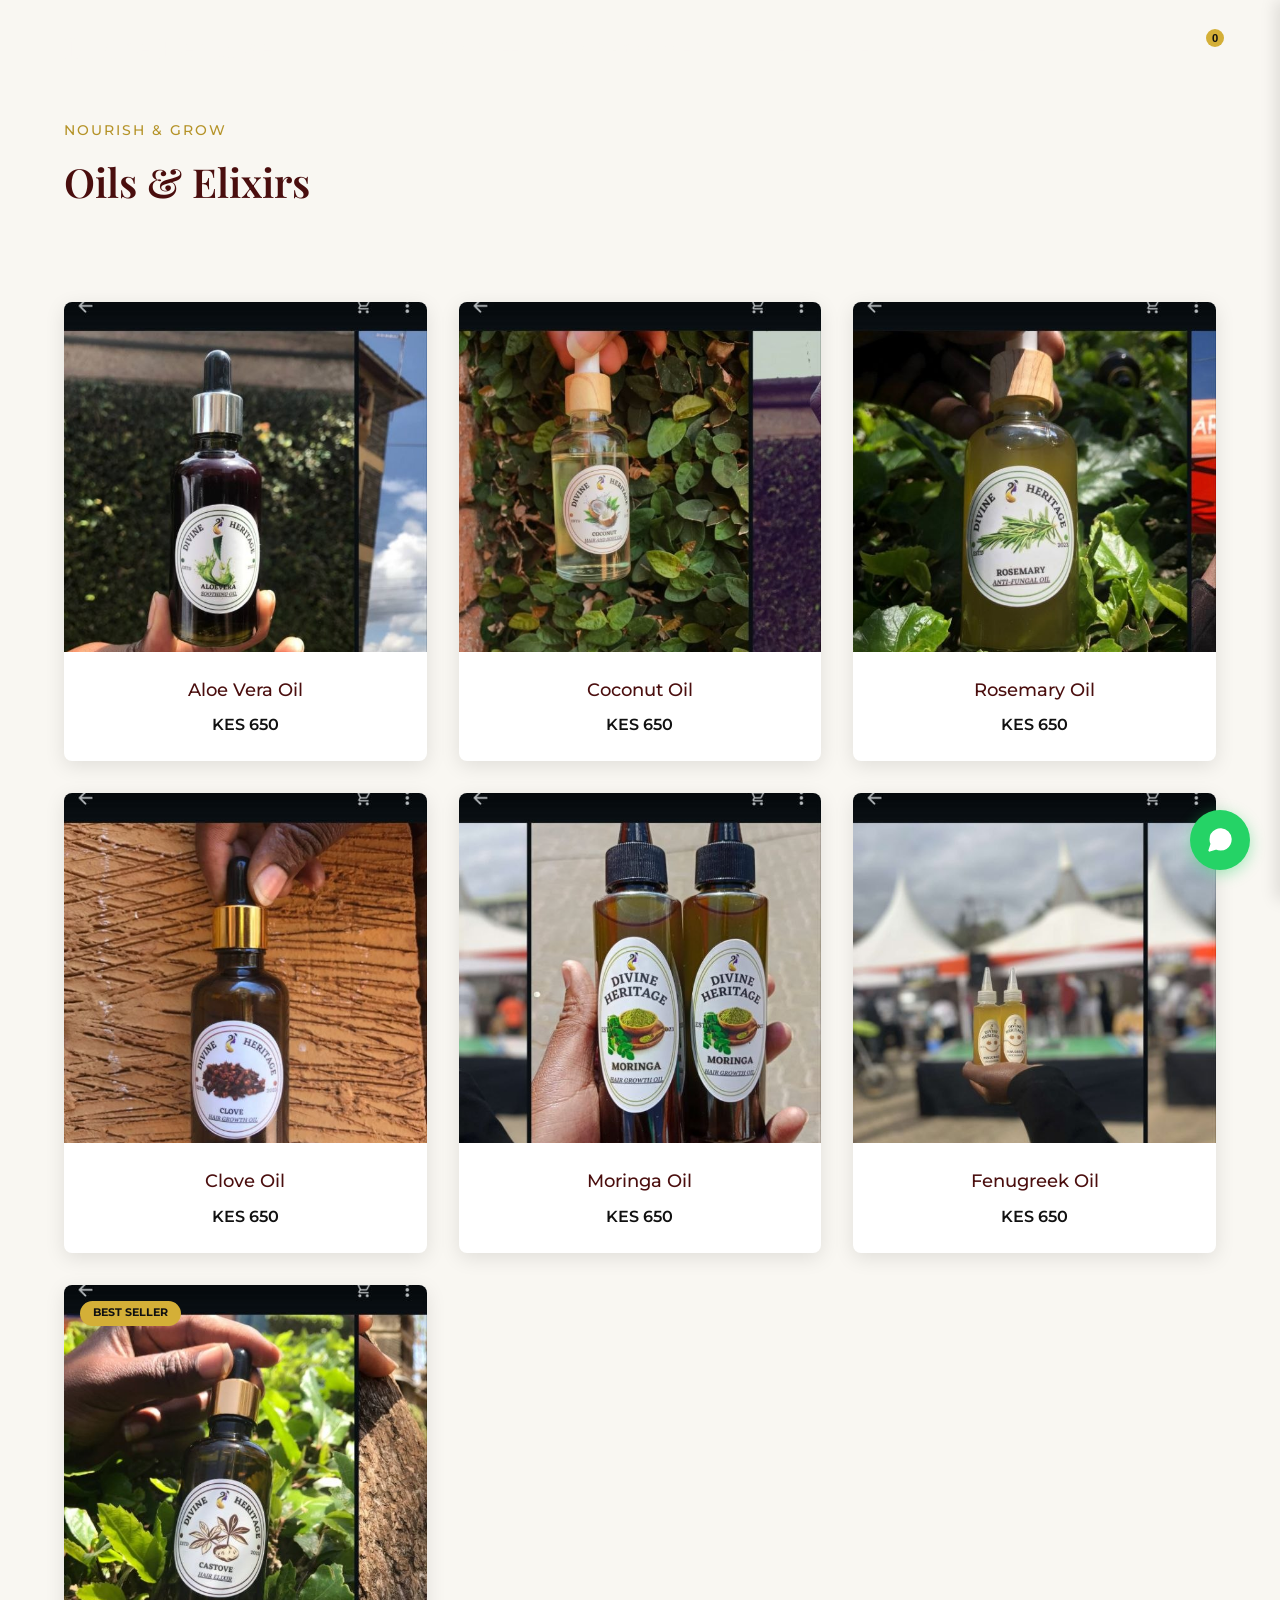
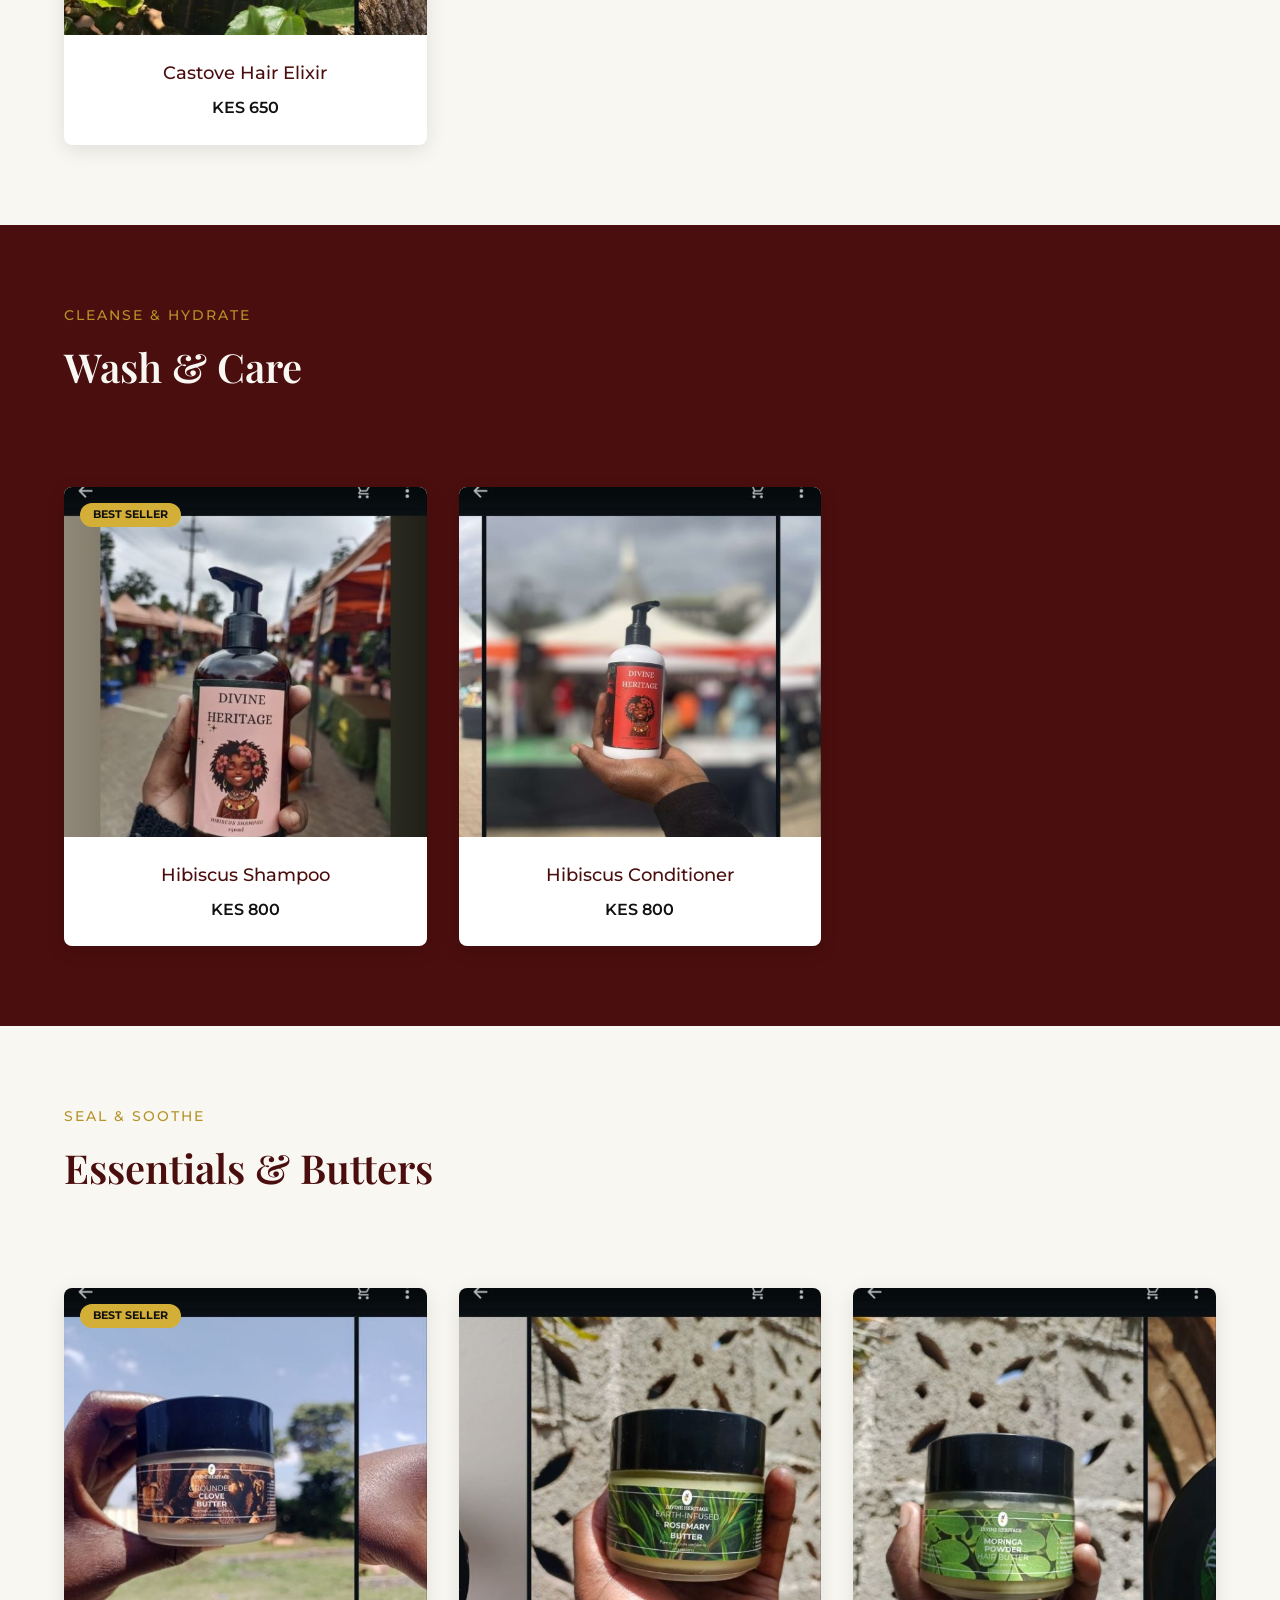
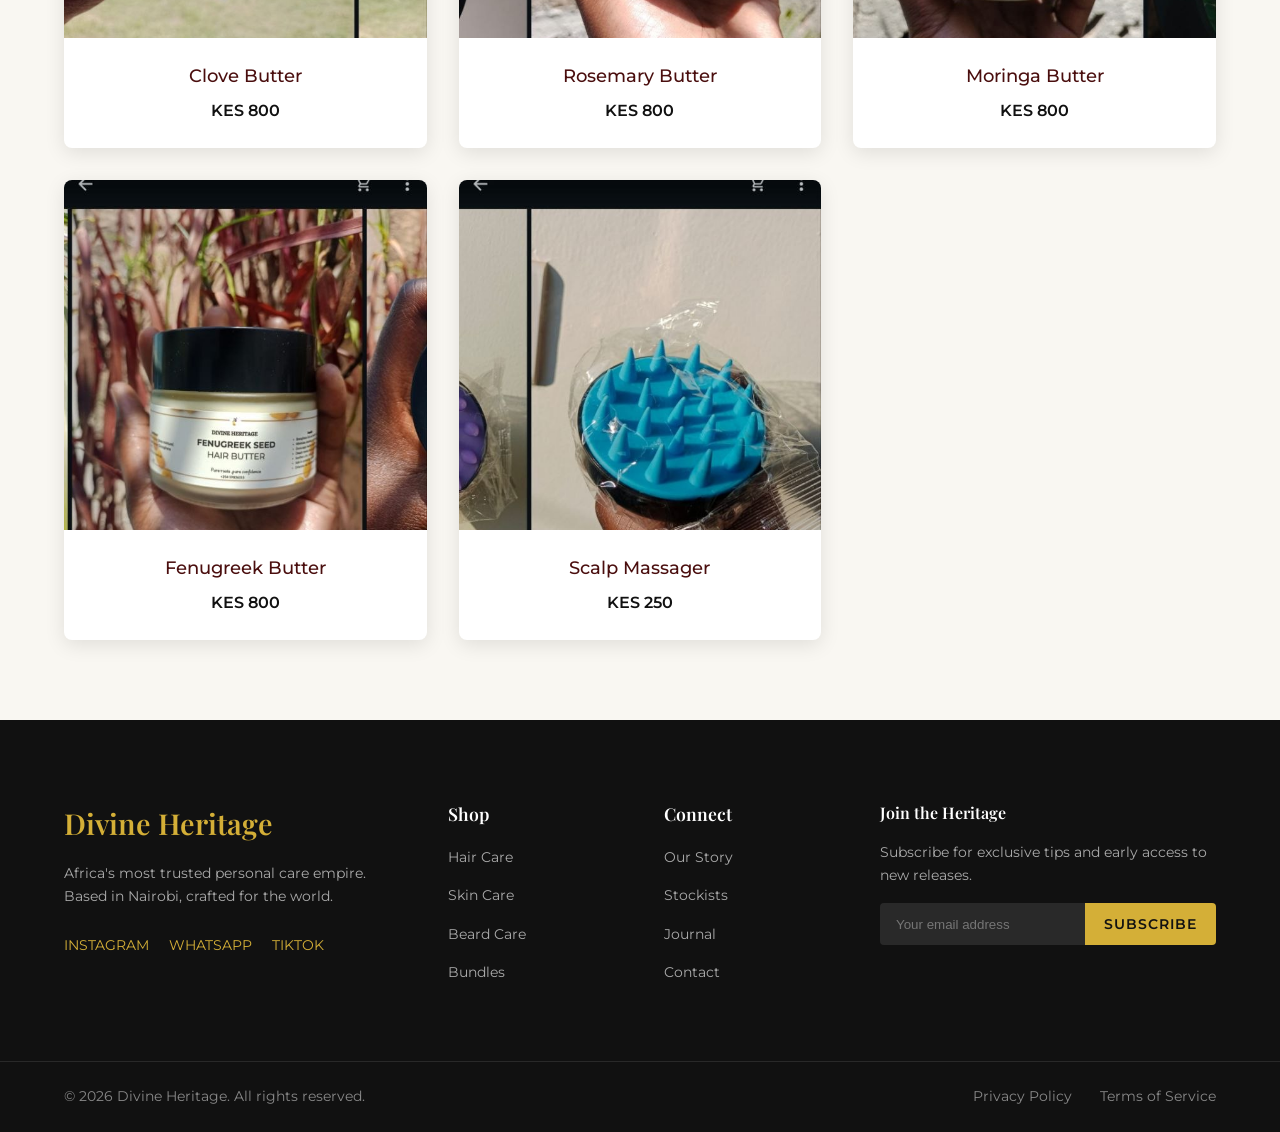
==== shop.html @ 83fb6ab6 "Complete multi-page catalogue and WhatsApp cart integration" ====
<!DOCTYPE html>
<html lang="en">
<head>
  <meta charset="UTF-8">
  <meta name="viewport" content="width=device-width, initial-scale=1.0">
  <title>Divine Heritage | Premium Organic African Beauty</title>
  <meta name="description" content="Discover Africa's most trusted personal care empire. Shop organic, premium beauty for hair, skin, and beard.">
  <link rel="preconnect" href="https://fonts.googleapis.com">
  <link rel="preconnect" href="https://fonts.gstatic.com" crossorigin>
  <link href="https://fonts.googleapis.com/css2?family=Montserrat:wght@300;400;500;600&family=Playfair+Display:ital,wght@0,400;0,600;0,700;1,400&display=swap" rel="stylesheet">
  <link rel="stylesheet" href="style.css">
</head>
<body>
  <!-- Header -->
  <header id="header">
    <div class="nav-container">
      <div class="logo">
        <h1>Divine Heritage</h1>
      </div>
      <nav class="desktop-nav">
        <ul>
          <li><a href="shop.html">Shop All</a></li>
          <li><a href="index.html#concern">Shop By Concern</a></li>
          <li><a href="index.html#heritage">The Heritage</a></li>
          <li><a href="#">Journal</a></li>
        </ul>
      </nav>
      <div class="nav-actions">
        <button class="icon-btn search-btn" aria-label="Search">
          <svg width="24" height="24" viewBox="0 0 24 24" fill="none" stroke="currentColor" stroke-width="2" stroke-linecap="round" stroke-linejoin="round"><circle cx="11" cy="11" r="8"></circle><line x1="21" y1="21" x2="16.65" y2="16.65"></line></svg>
        </button>
        <button class="icon-btn cart-btn" id="cart-btn" aria-label="Cart">
          <svg width="24" height="24" viewBox="0 0 24 24" fill="none" stroke="currentColor" stroke-width="2" stroke-linecap="round" stroke-linejoin="round"><path d="M6 2L3 6v14a2 2 0 0 0 2 2h14a2 2 0 0 0 2-2V6l-3-4z"></path><line x1="3" y1="6" x2="21" y2="6"></line><path d="M16 10a4 4 0 0 1-8 0"></path></svg>
          <span class="cart-count">0</span>
        </button>
        <button class="mobile-menu-btn" aria-label="Menu">
          <svg width="24" height="24" viewBox="0 0 24 24" fill="none" stroke="currentColor" stroke-width="2" stroke-linecap="round" stroke-linejoin="round"><line x1="3" y1="12" x2="21" y2="12"></line><line x1="3" y1="6" x2="21" y2="6"></line><line x1="3" y1="18" x2="21" y2="18"></line></svg>
        </button>
      </div>
    </div>
  </header>

  <!-- OILS & ELIXIRS -->
  <section id="oils" class="section" style="padding-top: 120px;">
    <div class="container">
      <div class="section-header">
         <div>
           <p class="section-kicker">Nourish & Grow</p>
           <h2 class="section-title">Oils & Elixirs</h2>
         </div>
      </div>
      <div class="products-grid">
         <div class="product-card fade-in-up">
          <div class="product-image-container">
            <img src="assets/products/aloe_vera_oil.jpg" alt="Aloe Vera Oil" class="catalog-crop">
            <div class="product-actions"><button class="btn btn-primary btn-full add-to-cart-btn" data-id="p_aloe" data-name="Aloe Vera Oil" data-price="650">Quick Add</button></div>
          </div>
          <div class="product-info"><h3 class="product-name">Aloe Vera Oil</h3><p class="product-price">KES 650</p></div>
        </div>
        <div class="product-card fade-in-up delay-1">
          <div class="product-image-container">
            <img src="assets/products/coconut_oil.jpg" alt="Coconut Oil" class="catalog-crop">
            <div class="product-actions"><button class="btn btn-primary btn-full add-to-cart-btn" data-id="p_coco" data-name="Coconut Oil" data-price="650">Quick Add</button></div>
          </div>
          <div class="product-info"><h3 class="product-name">Coconut Oil</h3><p class="product-price">KES 650</p></div>
        </div>
        <div class="product-card fade-in-up delay-2">
          <div class="product-image-container">
            <img src="assets/products/rosemary_oil.jpg" alt="Rosemary Oil" class="catalog-crop">
            <div class="product-actions"><button class="btn btn-primary btn-full add-to-cart-btn" data-id="p_rose" data-name="Rosemary Oil" data-price="650">Quick Add</button></div>
          </div>
          <div class="product-info"><h3 class="product-name">Rosemary Oil</h3><p class="product-price">KES 650</p></div>
        </div>
        <div class="product-card fade-in-up delay-3">
          <div class="product-image-container">
            <img src="assets/products/clove_oil.jpg" alt="Clove Oil" class="catalog-crop">
            <div class="product-actions"><button class="btn btn-primary btn-full add-to-cart-btn" data-id="p_clove_oil" data-name="Clove Oil" data-price="650">Quick Add</button></div>
          </div>
          <div class="product-info"><h3 class="product-name">Clove Oil</h3><p class="product-price">KES 650</p></div>
        </div>
        <div class="product-card fade-in-up">
          <div class="product-image-container">
            <img src="assets/products/moringa_oil.jpg" alt="Moringa Oil" class="catalog-crop">
            <div class="product-actions"><button class="btn btn-primary btn-full add-to-cart-btn" data-id="p_mor_oil" data-name="Moringa Oil" data-price="650">Quick Add</button></div>
          </div>
          <div class="product-info"><h3 class="product-name">Moringa Oil</h3><p class="product-price">KES 650</p></div>
        </div>
        <div class="product-card fade-in-up delay-1">
          <div class="product-image-container">
            <img src="assets/products/fenugreek_oil.jpg" alt="Fenugreek Oil" class="catalog-crop">
            <div class="product-actions"><button class="btn btn-primary btn-full add-to-cart-btn" data-id="p_fenu_oil" data-name="Fenugreek Oil" data-price="650">Quick Add</button></div>
          </div>
          <div class="product-info"><h3 class="product-name">Fenugreek Oil</h3><p class="product-price">KES 650</p></div>
        </div>
        <div class="product-card fade-in-up delay-2">
          <div class="product-image-container">
            <img src="assets/products/castove_elixir.jpg" alt="Castove Elixir" class="catalog-crop">
            <div class="product-actions"><button class="btn btn-primary btn-full add-to-cart-btn" data-id="p_castove" data-name="Castove Hair Elixir" data-price="650">Quick Add</button></div>
            <span class="badge">Best Seller</span>
          </div>
          <div class="product-info"><h3 class="product-name">Castove Hair Elixir</h3><p class="product-price">KES 650</p></div>
        </div>
      </div>
    </div>
  </section>

  <!-- WASH & CARE -->
  <section id="wash" class="section section-dark">
    <div class="container">
      <div class="section-header">
         <div>
           <p class="section-kicker">Cleanse & Hydrate</p>
           <h2 class="section-title text-light">Wash & Care</h2>
         </div>
      </div>
      <div class="products-grid">
         <div class="product-card fade-in-up">
          <div class="product-image-container">
            <img src="assets/products/hibiscus_shampoo.jpg" alt="Hibiscus Shampoo" class="catalog-crop">
            <div class="product-actions"><button class="btn btn-primary btn-full add-to-cart-btn" data-id="p_hib_sham" data-name="Hibiscus Shampoo" data-price="800">Quick Add</button></div>
            <span class="badge">Best Seller</span>
          </div>
          <div class="product-info"><h3 class="product-name">Hibiscus Shampoo</h3><p class="product-price">KES 800</p></div>
        </div>
        <div class="product-card fade-in-up delay-1">
          <div class="product-image-container">
            <img src="assets/products/hibiscus_conditioner.jpg" alt="Hibiscus Conditioner" class="catalog-crop">
            <div class="product-actions"><button class="btn btn-primary btn-full add-to-cart-btn" data-id="p_hib_cond" data-name="Hibiscus Conditioner" data-price="800">Quick Add</button></div>
          </div>
          <div class="product-info"><h3 class="product-name">Hibiscus Conditioner</h3><p class="product-price">KES 800</p></div>
        </div>
      </div>
    </div>
  </section>

  <!-- ESSENTIALS & BUTTERS -->
  <section id="essentials" class="section">
    <div class="container">
      <div class="section-header">
         <div>
           <p class="section-kicker">Seal & Soothe</p>
           <h2 class="section-title">Essentials & Butters</h2>
         </div>
      </div>
      <div class="products-grid">
        <div class="product-card fade-in-up">
          <div class="product-image-container">
            <img src="assets/products/clove_butter.jpg" alt="Clove Butter" class="catalog-crop">
            <div class="product-actions"><button class="btn btn-primary btn-full add-to-cart-btn" data-id="p_clove_but" data-name="Clove Butter" data-price="800">Quick Add</button></div>
            <span class="badge">Best Seller</span>
          </div>
          <div class="product-info"><h3 class="product-name">Clove Butter</h3><p class="product-price">KES 800</p></div>
        </div>
        <div class="product-card fade-in-up delay-1">
          <div class="product-image-container">
            <img src="assets/products/rosemary_butter.jpg" alt="Rosemary Butter" class="catalog-crop">
            <div class="product-actions"><button class="btn btn-primary btn-full add-to-cart-btn" data-id="p_rose_but" data-name="Rosemary Butter" data-price="800">Quick Add</button></div>
          </div>
          <div class="product-info"><h3 class="product-name">Rosemary Butter</h3><p class="product-price">KES 800</p></div>
        </div>
        <div class="product-card fade-in-up delay-2">
          <div class="product-image-container">
            <img src="assets/products/moringa_butter.jpg" alt="Moringa Butter" class="catalog-crop">
            <div class="product-actions"><button class="btn btn-primary btn-full add-to-cart-btn" data-id="p_mor_but" data-name="Moringa Butter" data-price="800">Quick Add</button></div>
          </div>
          <div class="product-info"><h3 class="product-name">Moringa Butter</h3><p class="product-price">KES 800</p></div>
        </div>
        <div class="product-card fade-in-up delay-3">
          <div class="product-image-container">
            <img src="assets/products/fenugreek_butter.jpg" alt="Fenugreek Butter" class="catalog-crop">
            <div class="product-actions"><button class="btn btn-primary btn-full add-to-cart-btn" data-id="p_fenu_but" data-name="Fenugreek Butter" data-price="800">Quick Add</button></div>
          </div>
          <div class="product-info"><h3 class="product-name">Fenugreek Butter</h3><p class="product-price">KES 800</p></div>
        </div>
        <div class="product-card fade-in-up">
          <div class="product-image-container">
            <img src="assets/products/scalp_massager.jpg" alt="Scalp Massager" class="catalog-crop">
            <div class="product-actions"><button class="btn btn-primary btn-full add-to-cart-btn" data-id="p_mass" data-name="Scalp Massager" data-price="250">Quick Add</button></div>
          </div>
          <div class="product-info"><h3 class="product-name">Scalp Massager</h3><p class="product-price">KES 250</p></div>
        </div>
      </div>
    </div>
  </section>

  <!-- Footer -->
  <footer class="footer">
    <div class="container footer-grid">
      <div class="footer-brand">
        <h2>Divine Heritage</h2>
        <p>Africa's most trusted personal care empire. Based in Nairobi, crafted for the world.</p>
        <div class="social-links">
           <a href="#">Instagram</a>
           <a href="#">WhatsApp</a>
           <a href="#">TikTok</a>
        </div>
      </div>
      <div class="footer-links">
        <h4>Shop</h4>
        <ul>
          <li><a href="#">Hair Care</a></li>
          <li><a href="#">Skin Care</a></li>
          <li><a href="#">Beard Care</a></li>
          <li><a href="#">Bundles</a></li>
        </ul>
      </div>
      <div class="footer-links">
        <h4>Connect</h4>
        <ul>
          <li><a href="#">Our Story</a></li>
          <li><a href="#">Stockists</a></li>
          <li><a href="#">Journal</a></li>
          <li><a href="#">Contact</a></li>
        </ul>
      </div>
      <div class="footer-newsletter">
        <h4>Join the Heritage</h4>
        <p>Subscribe for exclusive tips and early access to new releases.</p>
        <form class="newsletter-form">
          <input type="email" placeholder="Your email address" required>
          <button type="submit" class="btn btn-primary">Subscribe</button>
        </form>
      </div>
    </div>
    <div class="footer-bottom">
      <div class="container">
        <p>&copy; 2026 Divine Heritage. All rights reserved.</p>
        <div class="legal-links">
           <a href="#">Privacy Policy</a>
           <a href="#">Terms of Service</a>
        </div>
      </div>
    </div>
  </footer>

  <!-- Sticky Mobile Add to Cart & FAB -->
  <div class="floating-actions">
    <a href="https://wa.me/something" class="fab whatsapp-fab" aria-label="Chat on WhatsApp">
       <svg width="28" height="28" viewBox="0 0 24 24" fill="white" stroke="white" stroke-width="2" stroke-linecap="round" stroke-linejoin="round"><path d="M21 11.5a8.38 8.38 0 0 1-.9 3.8 8.5 8.5 0 0 1-7.6 4.7 8.38 8.38 0 0 1-3.8-.9L3 21l1.9-5.7a8.38 8.38 0 0 1-.9-3.8 8.5 8.5 0 0 1 4.7-7.6 8.38 8.38 0 0 1 3.8-.9h.5a8.48 8.48 0 0 1 8 8v.5z"></path></svg>
    </a>
  </div>

  <!-- Cart Drawer -->
  <div class="cart-overlay" id="cart-overlay"></div>
  <div class="cart-drawer" id="cart-drawer">
    <div class="cart-header">
      <h3>Your Cart</h3>
      <button class="close-btn" id="close-cart">&times;</button>
    </div>
    <div class="cart-body" id="cart-items-container">
      <p class="empty-cart-msg">Your cart is currently empty.</p>
    </div>
    <div class="cart-footer">
      <div class="cart-total">
        <span>Total:</span>
        <span id="cart-total-price">KES 0</span>
      </div>
      <button class="btn btn-primary btn-full" id="checkout-btn">Checkout via WhatsApp</button>
    </div>
  </div>

  <script src="main.js"></script>
</body>
</html>
---- style.css ----
:root {
  /* Brand Colors */
  --clr-maroon: #4A0E0E;
  --clr-maroon-dark: #2F0808;
  --clr-gold: #D4AF37;
  --clr-gold-light: #F3DD94;
  --clr-gold-dark: #B59328;
  --clr-offwhite: #F9F7F2;
  --clr-white: #FFFFFF;
  --clr-black: #111111;
  --clr-gray: #7A7A7A;
  
  /* Typography */
  --font-serif: 'Playfair Display', serif;
  --font-sans: 'Montserrat', sans-serif;

  /* Spacing & Utilities */
  --transition: all 0.3s cubic-bezier(0.25, 0.46, 0.45, 0.94);
  --section-padding: 5rem 0;
}

* {
  margin: 0;
  padding: 0;
  box-sizing: border-box;
}

html {
  scroll-behavior: smooth;
  font-size: 16px;
}

body {
  font-family: var(--font-sans);
  background-color: var(--clr-offwhite);
  color: var(--clr-black);
  line-height: 1.6;
  overflow-x: hidden;
}

h1, h2, h3, h4, h5, h6 {
  font-family: var(--font-serif);
  font-weight: 600;
  margin-bottom: 1rem;
}

a {
  text-decoration: none;
  color: inherit;
  transition: var(--transition);
}

ul {
  list-style: none;
}

/* Typography Utilities */
.section-kicker {
  font-family: var(--font-sans);
  text-transform: uppercase;
  letter-spacing: 2px;
  font-size: 0.85rem;
  color: var(--clr-gold-dark);
  font-weight: 500;
  margin-bottom: 0.5rem;
}

.section-title {
  font-size: 2.5rem;
  color: var(--clr-maroon);
  margin-bottom: 2.5rem;
}

.text-center { text-align: center; }
.text-light { color: var(--clr-offwhite); }

/* Layout Utilities */
.container {
  width: 90%;
  max-width: 1200px;
  margin: 0 auto;
}

.section {
  padding: var(--section-padding);
}

.section-dark {
  background-color: var(--clr-maroon);
  color: var(--clr-offwhite);
}

/* Buttons */
.btn {
  display: inline-block;
  padding: 1rem 2rem;
  font-family: var(--font-sans);
  font-weight: 600;
  text-transform: uppercase;
  letter-spacing: 1px;
  font-size: 0.85rem;
  cursor: pointer;
  border: none;
  transition: var(--transition);
  position: relative;
  overflow: hidden;
  text-align: center;
}

.btn-primary {
  background-color: var(--clr-gold);
  color: var(--clr-black);
}

.btn-primary:hover {
  background-color: var(--clr-gold-light);
  transform: translateY(-2px);
  box-shadow: 0 5px 15px rgba(212, 175, 55, 0.3);
}

.btn-outline {
  background-color: transparent;
  color: var(--clr-offwhite);
  border: 1px solid var(--clr-offwhite);
}

.btn-outline:hover {
  background-color: var(--clr-offwhite);
  color: var(--clr-maroon);
}

.btn-full { width: 100%; }

/* Header & Nav */
header {
  position: fixed;
  top: 0;
  left: 0;
  width: 100%;
  z-index: 1000;
  padding: 1.5rem 0;
  transition: var(--transition);
}

.header-scrolled {
  background: rgba(249, 247, 242, 0.95);
  backdrop-filter: blur(10px);
  padding: 1rem 0;
  box-shadow: 0 2px 10px rgba(0,0,0,0.05);
}

.header-scrolled .logo h1 {
  color: var(--clr-maroon);
}

.header-scrolled .desktop-nav a,
.header-scrolled .icon-btn {
  color: var(--clr-black);
}

.nav-container {
  display: flex;
  justify-content: space-between;
  align-items: center;
  width: 90%;
  max-width: 1400px;
  margin: 0 auto;
}

.logo h1 {
  font-size: 1.8rem;
  color: var(--clr-offwhite);
  margin-bottom: 0;
  transition: var(--transition);
}

.desktop-nav ul {
  display: flex;
  gap: 2.5rem;
}

.desktop-nav a {
  color: var(--clr-offwhite);
  font-size: 0.9rem;
  font-weight: 500;
  text-transform: uppercase;
  letter-spacing: 1px;
}

.desktop-nav a:hover {
  color: var(--clr-gold);
}

.nav-actions {
  display: flex;
  gap: 1rem;
  align-items: center;
}

.icon-btn, .mobile-menu-btn {
  background: transparent;
  border: none;
  color: var(--clr-offwhite);
  cursor: pointer;
  position: relative;
  transition: var(--transition);
}

.icon-btn:hover {
  color: var(--clr-gold);
}

.cart-count {
  position: absolute;
  top: -5px;
  right: -8px;
  background-color: var(--clr-gold);
  color: var(--clr-black);
  font-size: 0.7rem;
  font-weight: bold;
  height: 18px;
  width: 18px;
  border-radius: 50%;
  display: flex;
  align-items: center;
  justify-content: center;
}

.mobile-menu-btn {
  display: none;
}

/* Hero Section */
.hero {
  position: relative;
  height: 100vh;
  min-height: 600px;
  display: flex;
  align-items: center;
  justify-content: center;
  text-align: center;
  overflow: hidden;
  background-color: var(--clr-maroon);
}

.hero-image-wrapper {
  position: absolute;
  top: 0;
  left: 0;
  width: 100%;
  height: 100%;
  border-bottom-left-radius: 50% 5%;
  border-bottom-right-radius: 50% 5%;
  overflow: hidden;
}

.hero-image-wrapper::after {
  content: '';
  position: absolute;
  top: 0; left: 0; width: 100%; height: 100%;
  background: linear-gradient(to bottom, rgba(74, 14, 14, 0.4), rgba(74, 14, 14, 0.8));
}

.hero-bg {
  width: 100%;
  height: 100%;
  object-fit: cover;
  transform: scale(1.05); /* Slight zoom for premium feel */
}

.hero-content {
  position: relative;
  z-index: 10;
  max-width: 800px;
  padding: 0 1.5rem;
}

.hero-title {
  color: var(--clr-gold);
  font-size: 4.5rem;
  line-height: 1.1;
  margin-bottom: 1.5rem;
}

.hero-subtitle {
  color: var(--clr-offwhite);
  font-size: 1.25rem;
  margin-bottom: 2.5rem;
  font-weight: 300;
}

.hero-buttons {
  display: flex;
  gap: 1rem;
  justify-content: center;
}

/* Shop by Concern */
.concern-grid {
  display: grid;
  grid-template-columns: repeat(3, 1fr);
  gap: 2rem;
  margin-top: 3rem;
}

.concern-card {
  position: relative;
  height: 400px;
  overflow: hidden;
  border-radius: 8px;
  box-shadow: 0 10px 30px rgba(0,0,0,0.05);
}

.concern-img {
  width: 100%;
  height: 100%;
  background-size: cover;
  background-position: center;
  transition: transform 0.8s ease;
  background-color: #E2DBD0; /* Fallback */
}

/* Background images for categories */
.concern-img.oils { 
  background: url('assets/products/aloe_vera_oil.jpg') center/cover no-repeat; 
  background-position: center 12%; 
}
.concern-img.wash { 
  background: url('assets/products/hibiscus_shampoo.jpg') center/cover no-repeat; 
  background-position: center 12%; 
}
.concern-img.essentials { 
  background: url('assets/products/clove_butter.jpg') center/cover no-repeat; 
  background-position: center 12%; 
}

.concern-card::after {
  content: '';
  position: absolute;
  top: 0; left: 0; width: 100%; height: 100%;
  background: linear-gradient(to top, rgba(74, 14, 14, 0.7) 0%, transparent 70%);
}

.concern-card:hover .concern-img {
  transform: scale(1.05);
}

.concern-overlay {
  position: absolute;
  bottom: 0;
  left: 0;
  width: 100%;
  padding: 2rem;
  z-index: 5;
  color: var(--clr-offwhite);
  text-align: left;
}

.concern-overlay h3 {
  font-size: 1.8rem;
  margin-bottom: 0.5rem;
}

.link-text {
  font-family: var(--font-sans);
  font-size: 0.85rem;
  text-transform: uppercase;
  letter-spacing: 1px;
  color: var(--clr-gold);
  opacity: 0.8;
  transition: var(--transition);
}

.concern-card:hover .link-text {
  opacity: 1;
}

/* Best Sellers */
.section-header {
  display: flex;
  justify-content: space-between;
  align-items: flex-end;
  margin-bottom: 3rem;
}

.link-light {
  color: var(--clr-gold);
  text-transform: uppercase;
  letter-spacing: 1px;
  font-size: 0.85rem;
  font-weight: 500;
  border-bottom: 1px solid var(--clr-gold);
  padding-bottom: 5px;
}

.link-light:hover {
  color: var(--clr-offwhite);
  border-bottom-color: var(--clr-offwhite);
}

.products-grid {
  display: grid;
  grid-template-columns: repeat(auto-fill, minmax(300px, 1fr));
  gap: 2rem;
}

.product-card {
  background-color: var(--clr-white);
  border-radius: 8px;
  overflow: hidden;
  box-shadow: 0 5px 20px rgba(0,0,0,0.1);
  transition: var(--transition);
}

.product-card:hover {
  transform: translateY(-10px);
}

.product-image-container {
  position: relative;
  height: 350px;
  overflow: hidden;
}

/* Soft placeholders */
.product-placeholder {
  width: 100%;
  height: 100%;
  background: var(--clr-offwhite);
  display: flex;
  align-items: center;
  justify-content: center;
  font-family: var(--font-serif);
  color: var(--clr-gray);
  font-size: 1.2rem;
  font-style: italic;
}

.badge {
  position: absolute;
  top: 1rem;
  left: 1rem;
  background-color: var(--clr-gold);
  color: var(--clr-black);
  padding: 0.2rem 0.8rem;
  font-size: 0.7rem;
  font-weight: bold;
  text-transform: uppercase;
  border-radius: 20px;
}

.product-actions {
  position: absolute;
  bottom: -60px;
  left: 0;
  width: 100%;
  padding: 1rem;
  transition: var(--transition);
  opacity: 0;
}

.product-card:hover .product-actions {
  bottom: 0;
  opacity: 1;
}

.product-info {
  padding: 1.5rem;
  text-align: center;
}

.rating {
  color: var(--clr-gold);
  font-size: 0.9rem;
  margin-bottom: 0.5rem;
}
.rating span { color: var(--clr-gray); font-size: 0.8rem; }

.product-name {
  font-size: 1.1rem;
  color: var(--clr-maroon);
  font-family: var(--font-sans);
  font-weight: 500;
  margin-bottom: 0.5rem;
}

.product-price {
  font-family: var(--font-sans);
  font-weight: 600;
  color: var(--clr-black);
}

/* The Heritage (Story) */
.dual-layout {
  display: grid;
  grid-template-columns: 1fr 1fr;
  gap: 4rem;
  align-items: center;
}

.story-img-placeholder {
  height: 500px;
  background: linear-gradient(135deg, #B59328, #4A0E0E);
  border-radius: 8px 80px 8px 8px; /* Organic shape */
  box-shadow: -20px 20px 0 var(--clr-gold-light);
}

.story-content p {
  color: var(--clr-gray);
  margin-bottom: 1.5rem;
  font-size: 1.05rem;
}

.story-content .btn {
  margin-top: 1rem;
  border-color: var(--clr-maroon);
  color: var(--clr-maroon);
}
.story-content .btn:hover {
  background-color: var(--clr-maroon);
  color: var(--clr-offwhite);
}

/* Footer */
.footer {
  background-color: var(--clr-black);
  color: var(--clr-offwhite);
  padding-top: 5rem;
}

.footer-grid {
  display: grid;
  grid-template-columns: 2fr 1fr 1fr 2fr;
  gap: 3rem;
  margin-bottom: 4rem;
}

.footer-brand h2 {
  color: var(--clr-gold);
  font-size: 1.8rem;
}
.footer-brand p {
  color: #aaa;
  margin-bottom: 1.5rem;
  font-size: 0.9rem;
}
.social-links a {
  display: inline-block;
  margin-right: 1rem;
  color: var(--clr-gold);
  font-size: 0.9rem;
  text-transform: uppercase;
}

.footer-links h4 {
  color: var(--clr-white);
  font-size: 1.1rem;
}
.footer-links ul li {
  margin-bottom: 0.8rem;
}
.footer-links a {
  color: #aaa;
  font-size: 0.9rem;
}
.footer-links a:hover {
  color: var(--clr-gold);
}

.footer-newsletter h4 {
  color: var(--clr-white);
}
.footer-newsletter p {
  color: #aaa;
  font-size: 0.9rem;
  margin-bottom: 1rem;
}
.newsletter-form {
  display: flex;
}
.newsletter-form input {
  padding: 0.8rem 1rem;
  border: none;
  background: rgba(255,255,255,0.1);
  color: white;
  outline: none;
  border-radius: 4px 0 0 4px;
  flex-grow: 1;
}
.newsletter-form .btn {
  border-radius: 0 4px 4px 0;
  padding: 0.8rem 1.2rem;
}

.footer-bottom {
  border-top: 1px solid rgba(255,255,255,0.1);
  padding: 1.5rem 0;
  font-size: 0.85rem;
  color: #888;
}
.footer-bottom .container {
  display: flex;
  justify-content: space-between;
  align-items: center;
}
.legal-links a {
  margin-left: 1.5rem;
  color: #888;
}

/* Floating Actions */
.floating-actions {
  position: fixed;
  bottom: 30px;
  right: 30px;
  z-index: 1000;
}
.fab {
  display: flex;
  justify-content: center;
  align-items: center;
  width: 60px;
  height: 60px;
  border-radius: 50%;
  background-color: #25D366; /* WhatsApp Green */
  box-shadow: 0 4px 15px rgba(37, 211, 102, 0.4);
  transition: transform 0.3s ease;
}
.fab:hover {
  transform: scale(1.1);
}

/* Animations */
.fade-in-up {
  opacity: 0;
  transform: translateY(30px);
  transition: opacity 0.8s ease, transform 0.8s ease;
}
.fade-in-right {
  opacity: 0;
  transform: translateX(-30px);
  transition: opacity 0.8s ease, transform 0.8s ease;
}
.fade-in-left {
  opacity: 0;
  transform: translateX(30px);
  transition: opacity 0.8s ease, transform 0.8s ease;
}
.is-visible {
  opacity: 1;
  transform: translate(0);
}

.delay-1 { transition-delay: 0.1s; }
.delay-2 { transition-delay: 0.2s; }
.delay-3 { transition-delay: 0.3s; }

/* Responsive */
@media (max-width: 992px) {
  .hero-title { font-size: 3.5rem; }
  .dual-layout { grid-template-columns: 1fr; gap: 2rem; }
  .story-img-placeholder { height: 350px; }
  .footer-grid { grid-template-columns: 1fr 1fr; }
}

@media (max-width: 768px) {
  .desktop-nav { display: none; }
  .mobile-menu-btn { display: block; }
  .hero-title { font-size: 2.8rem; }
  .hero-buttons { flex-direction: column; }
  .concern-grid { grid-template-columns: 1fr; }
  .footer-grid { grid-template-columns: 1fr; }
}

/* Cart Drawer */
.cart-overlay {
  position: fixed;
  top: 0; left: 0; width: 100%; height: 100%;
  background: rgba(0,0,0,0.5);
  z-index: 1001;
  opacity: 0;
  visibility: hidden;
  transition: var(--transition);
}

.cart-overlay.active {
  opacity: 1;
  visibility: visible;
}

.cart-drawer {
  position: fixed;
  top: 0; right: -400px;
  width: 100%;
  max-width: 400px;
  height: 100%;
  background: var(--clr-offwhite);
  z-index: 1002;
  box-shadow: -5px 0 15px rgba(0,0,0,0.1);
  display: flex;
  flex-direction: column;
  transition: right 0.4s cubic-bezier(0.25, 0.46, 0.45, 0.94);
}

.cart-drawer.open {
  right: 0;
}

.cart-header {
  padding: 1.5rem;
  border-bottom: 1px solid rgba(0,0,0,0.1);
  display: flex;
  justify-content: space-between;
  align-items: center;
  background: var(--clr-maroon);
  color: var(--clr-gold);
}

.cart-header h3 {
  margin: 0;
  font-size: 1.5rem;
}

.close-btn {
  background: transparent;
  border: none;
  font-size: 2rem;
  color: var(--clr-offwhite);
  cursor: pointer;
  line-height: 1;
}

.cart-body {
  flex-grow: 1;
  overflow-y: auto;
  padding: 1.5rem;
}

.empty-cart-msg {
  text-align: center;
  color: var(--clr-gray);
  margin-top: 2rem;
}

.cart-item {
  display: flex;
  justify-content: space-between;
  align-items: center;
  margin-bottom: 1.5rem;
  padding-bottom: 1.5rem;
  border-bottom: 1px solid rgba(0,0,0,0.05);
}

.cart-item-info h4 {
  font-family: var(--font-sans);
  font-size: 0.9rem;
  color: var(--clr-maroon);
  margin-bottom: 0.2rem;
}

.cart-item-price {
  font-size: 0.85rem;
  color: var(--clr-gray);
}

.cart-item-actions {
  display: flex;
  align-items: center;
  gap: 0.5rem;
}

.qty-btn {
  background: var(--clr-white);
  border: 1px solid var(--clr-gray);
  width: 24px; height: 24px;
  border-radius: 4px;
  cursor: pointer;
}

.cart-item-qty {
  font-size: 0.9rem;
  font-weight: 600;
}

.cart-footer {
  padding: 1.5rem;
  border-top: 1px solid rgba(0,0,0,0.1);
  background: var(--clr-white);
}

.cart-total {
  display: flex;
  justify-content: space-between;
  font-size: 1.2rem;
  font-weight: 600;
  margin-bottom: 1rem;
  font-family: var(--font-serif);
  color: var(--clr-maroon);
}

.catalog-crop {
  width: 100%;
  height: 100%;
  object-fit: cover;
  object-position: center 12%;
}
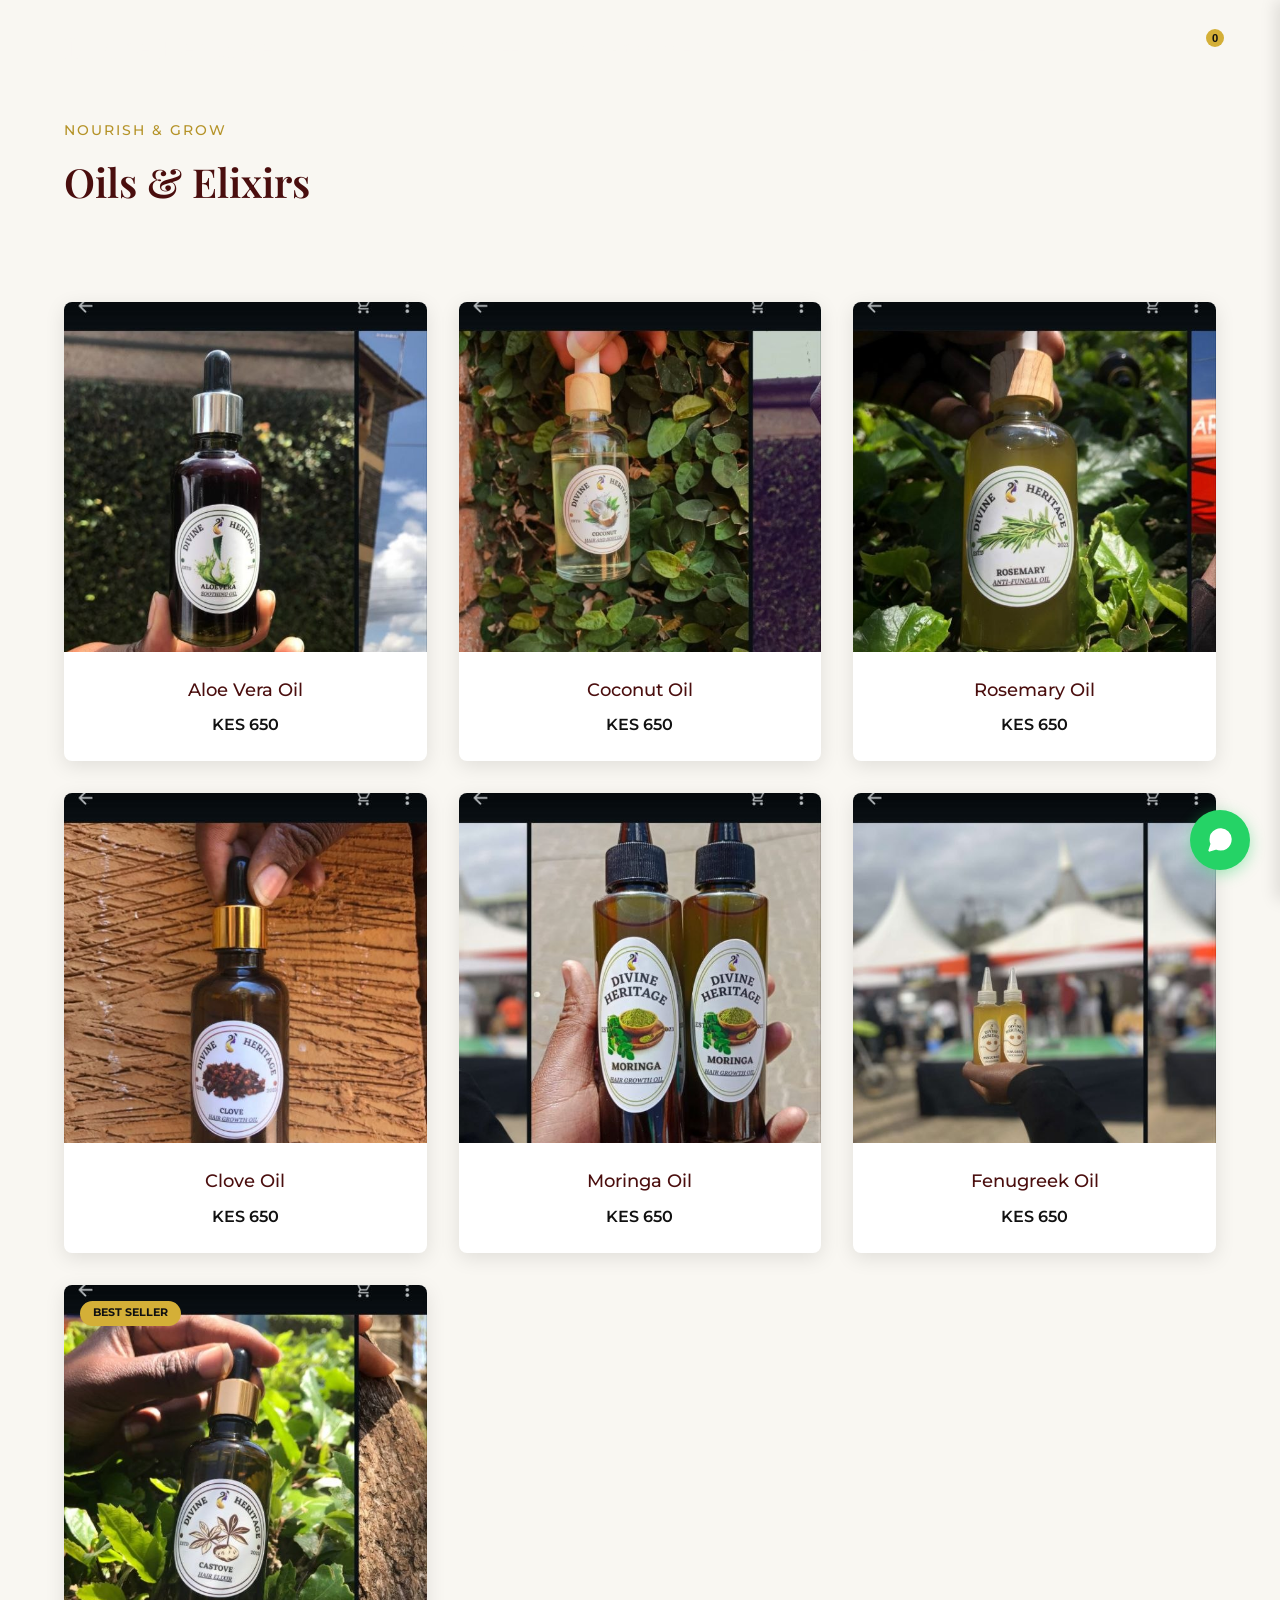
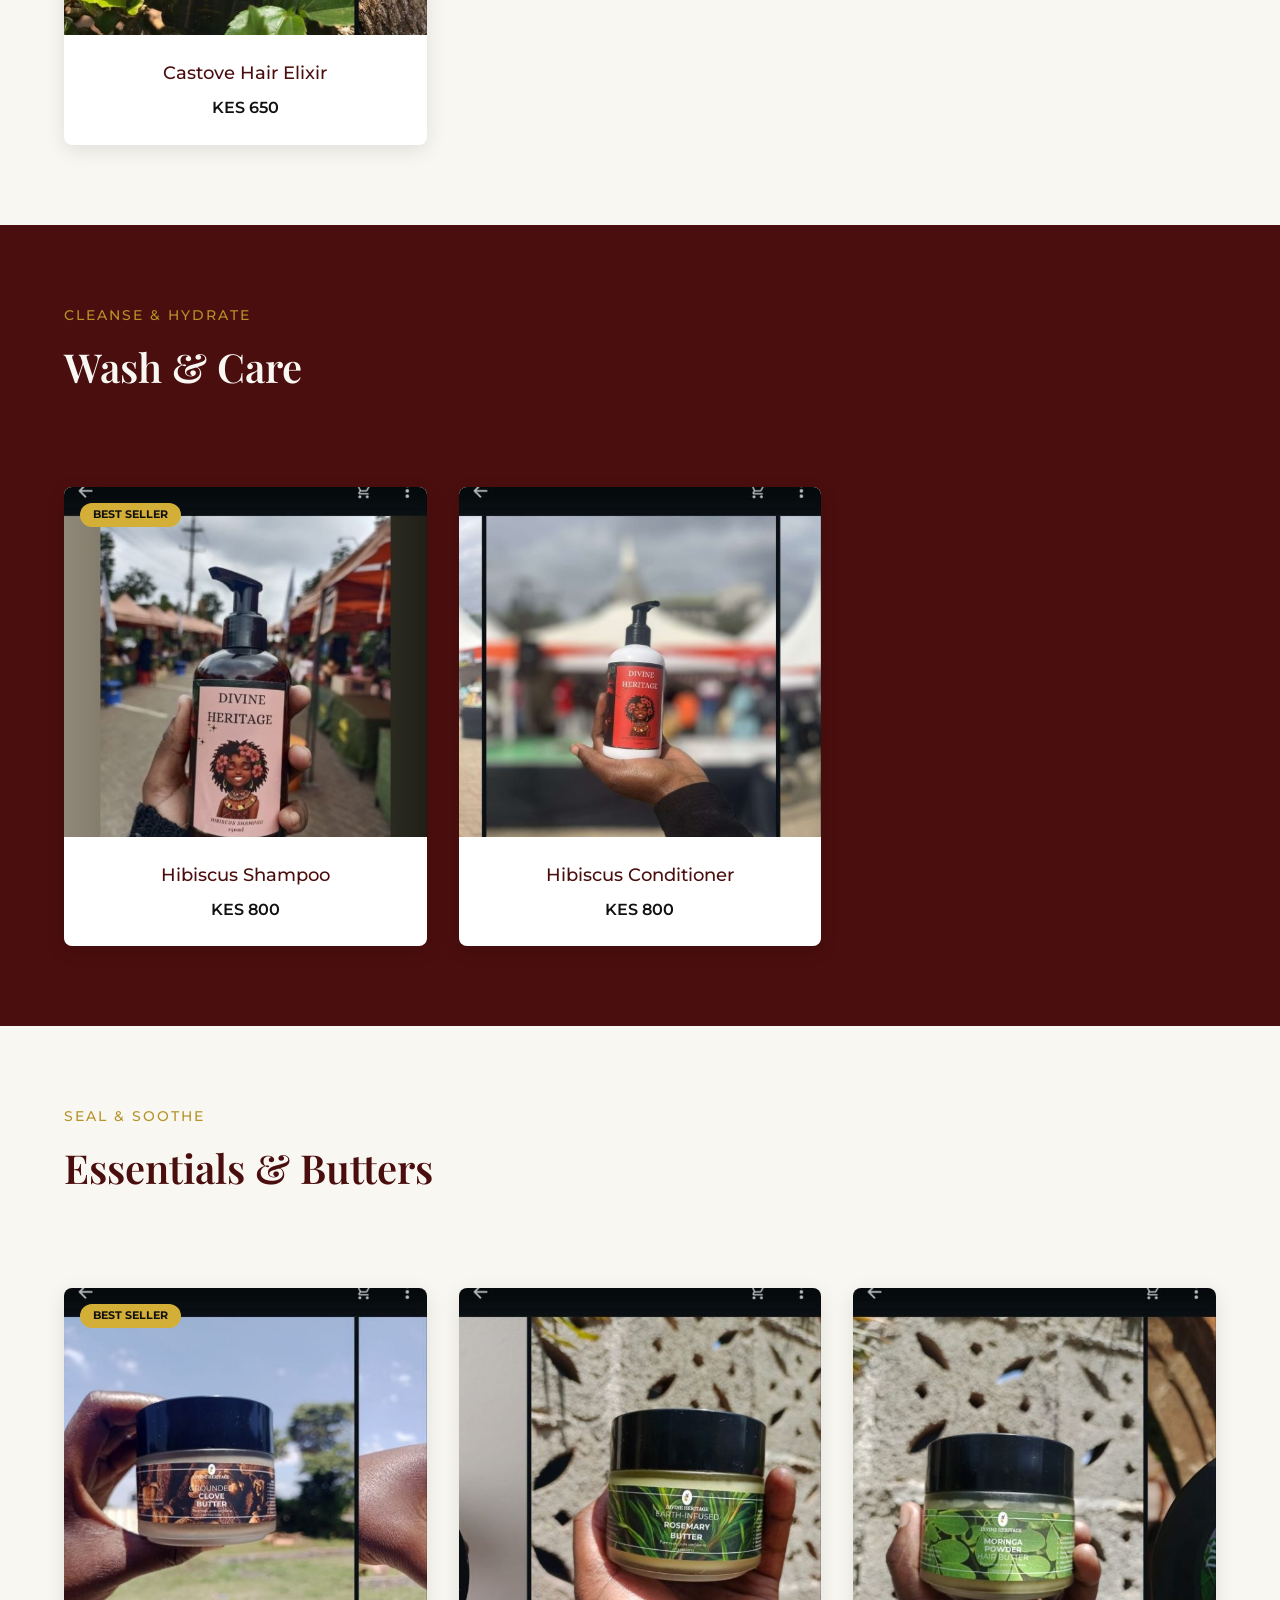
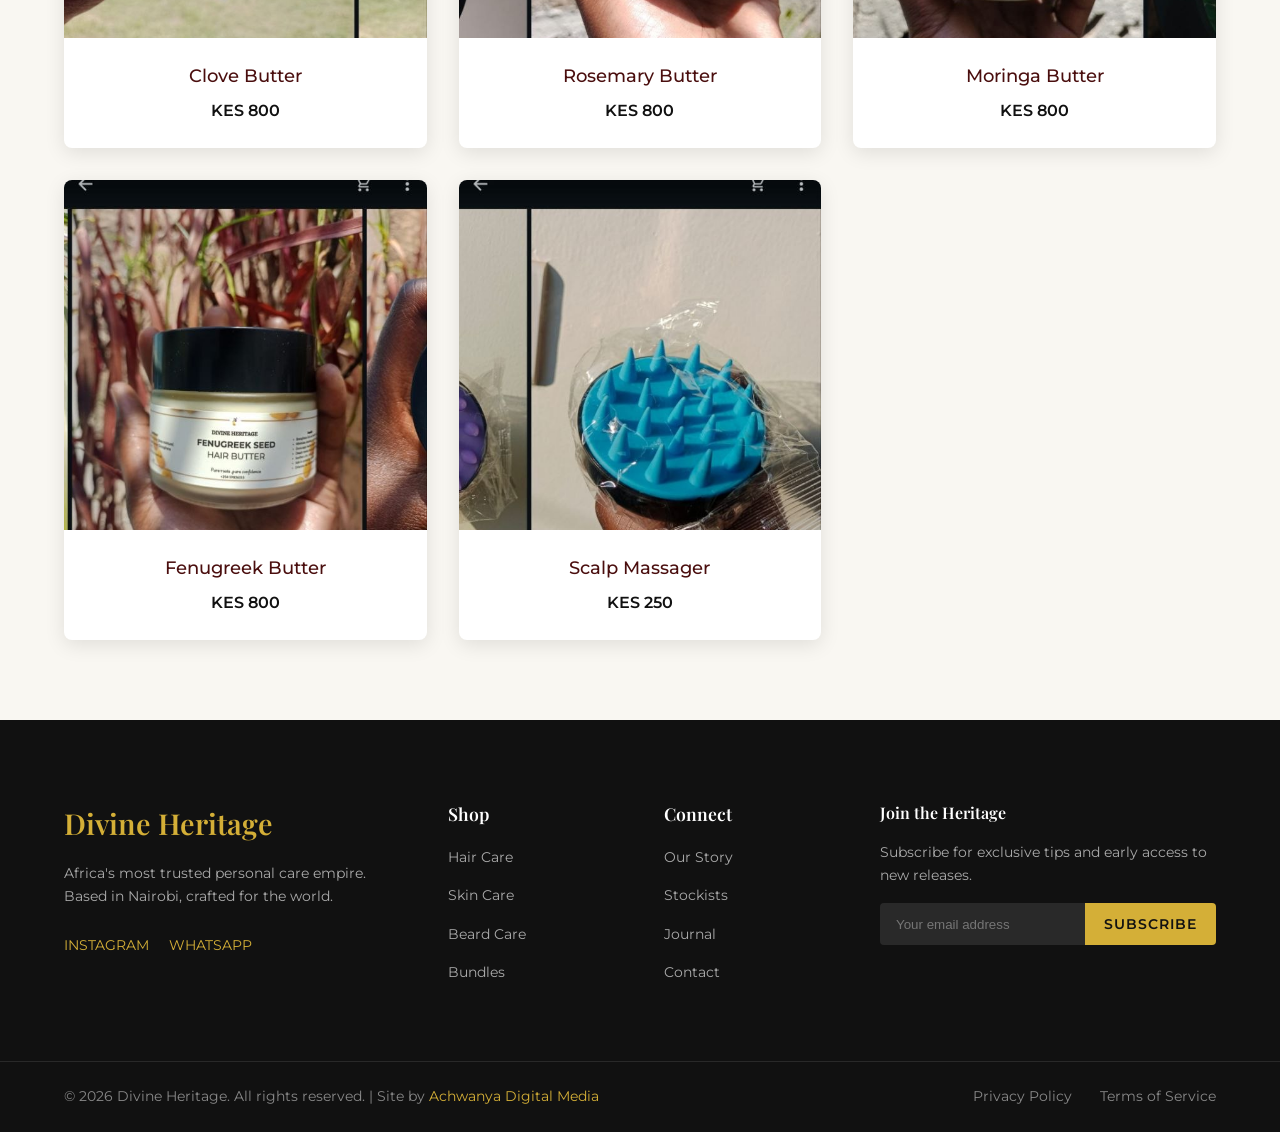
==== commit 2039c1df: "Update footer and social links" ====
--- a/shop.html
+++ b/shop.html
@@ -190,9 +190,8 @@
         <h2>Divine Heritage</h2>
         <p>Africa's most trusted personal care empire. Based in Nairobi, crafted for the world.</p>
         <div class="social-links">
-           <a href="#">Instagram</a>
-           <a href="#">WhatsApp</a>
-           <a href="#">TikTok</a>
+           <a href="https://www.instagram.com/doitwithvictoria?igsh=MXJtaXVheGxoZzBuZg==" target="_blank">Instagram</a>
+           <a href="https://wa.me/254795429932" target="_blank">WhatsApp</a>
         </div>
       </div>
       <div class="footer-links">
@@ -224,7 +223,7 @@
     </div>
     <div class="footer-bottom">
       <div class="container">
-        <p>&copy; 2026 Divine Heritage. All rights reserved.</p>
+        <p>&copy; 2026 Divine Heritage. All rights reserved. | Site by <a href="https://www.instagram.com/achwanyadigitalmedia/" style="color:var(--clr-gold); text-decoration:none;" target="_blank">Achwanya Digital Media</a></p>
         <div class="legal-links">
            <a href="#">Privacy Policy</a>
            <a href="#">Terms of Service</a>
@@ -235,7 +234,7 @@
 
   <!-- Sticky Mobile Add to Cart & FAB -->
   <div class="floating-actions">
-    <a href="https://wa.me/something" class="fab whatsapp-fab" aria-label="Chat on WhatsApp">
+    <a href="https://wa.me/254795429932" class="fab whatsapp-fab" aria-label="Chat on WhatsApp" target="_blank">
        <svg width="28" height="28" viewBox="0 0 24 24" fill="white" stroke="white" stroke-width="2" stroke-linecap="round" stroke-linejoin="round"><path d="M21 11.5a8.38 8.38 0 0 1-.9 3.8 8.5 8.5 0 0 1-7.6 4.7 8.38 8.38 0 0 1-3.8-.9L3 21l1.9-5.7a8.38 8.38 0 0 1-.9-3.8 8.5 8.5 0 0 1 4.7-7.6 8.38 8.38 0 0 1 3.8-.9h.5a8.48 8.48 0 0 1 8 8v.5z"></path></svg>
     </a>
   </div>
